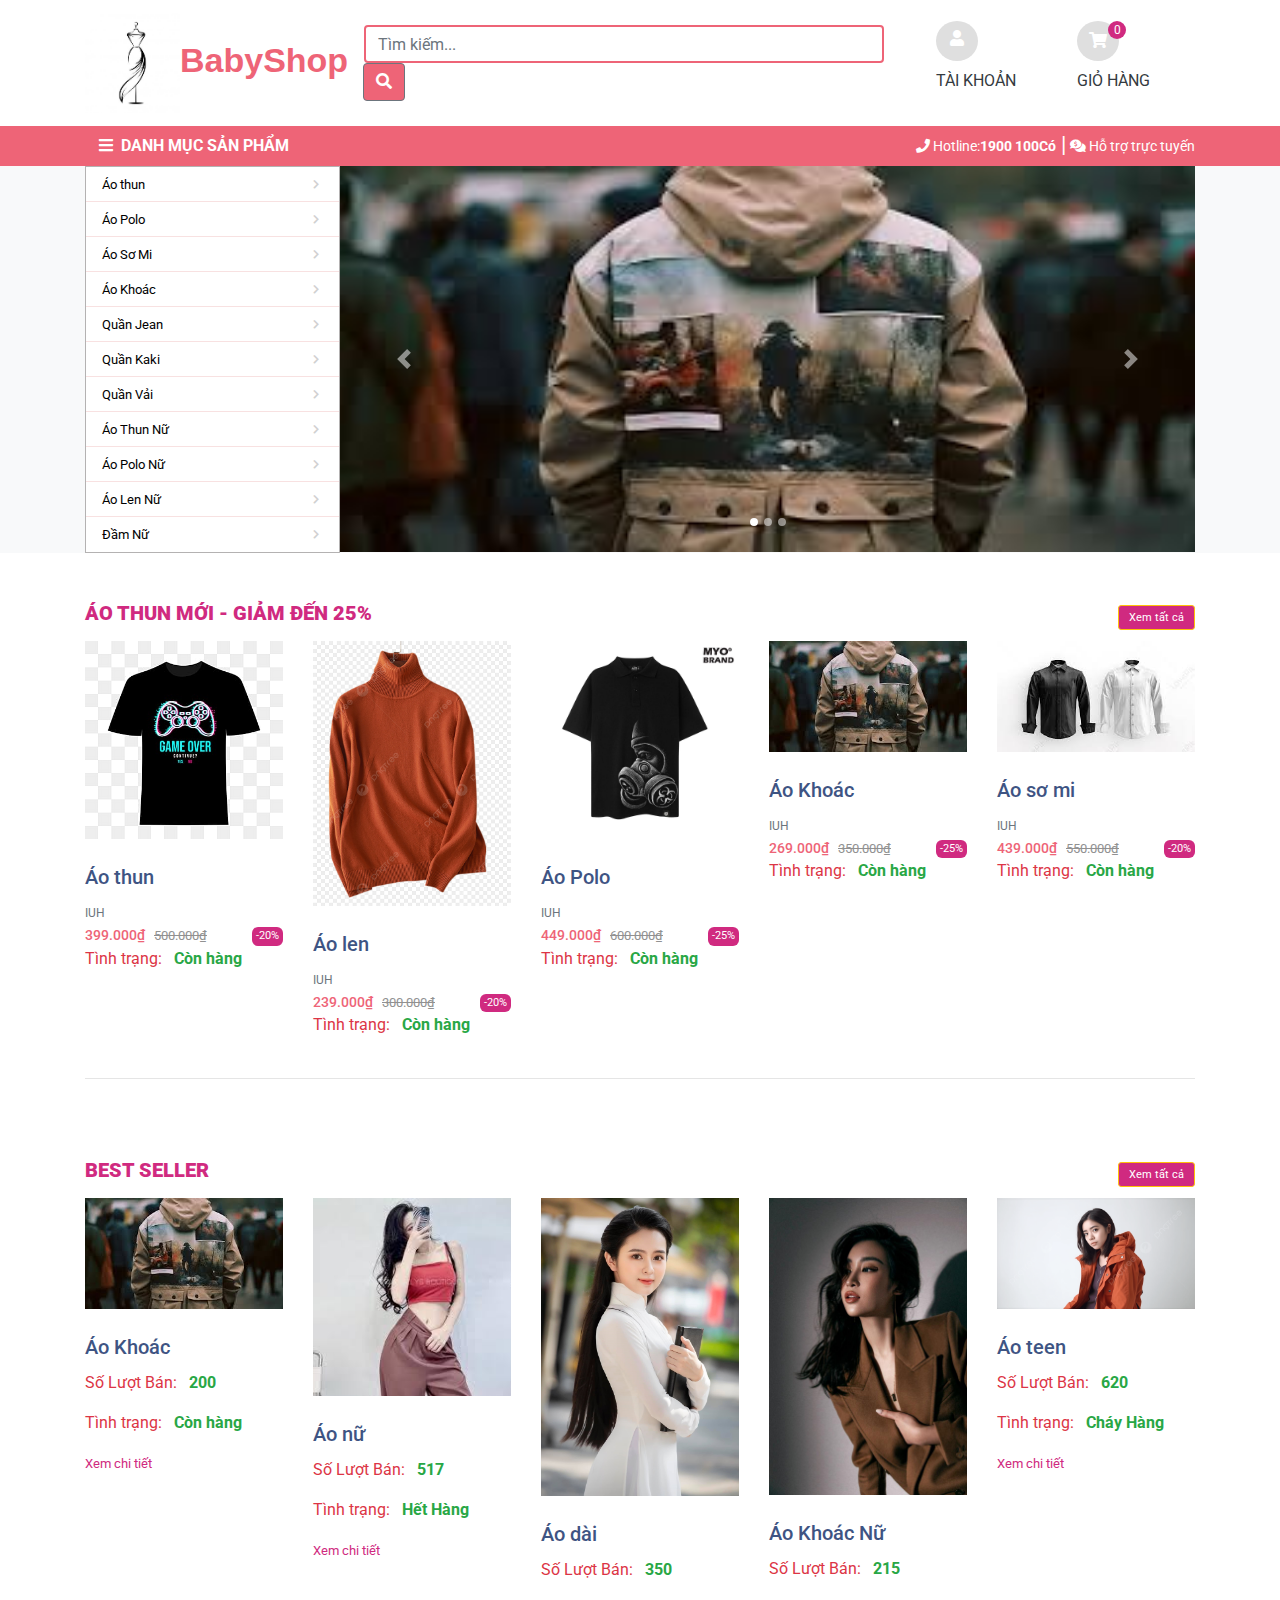
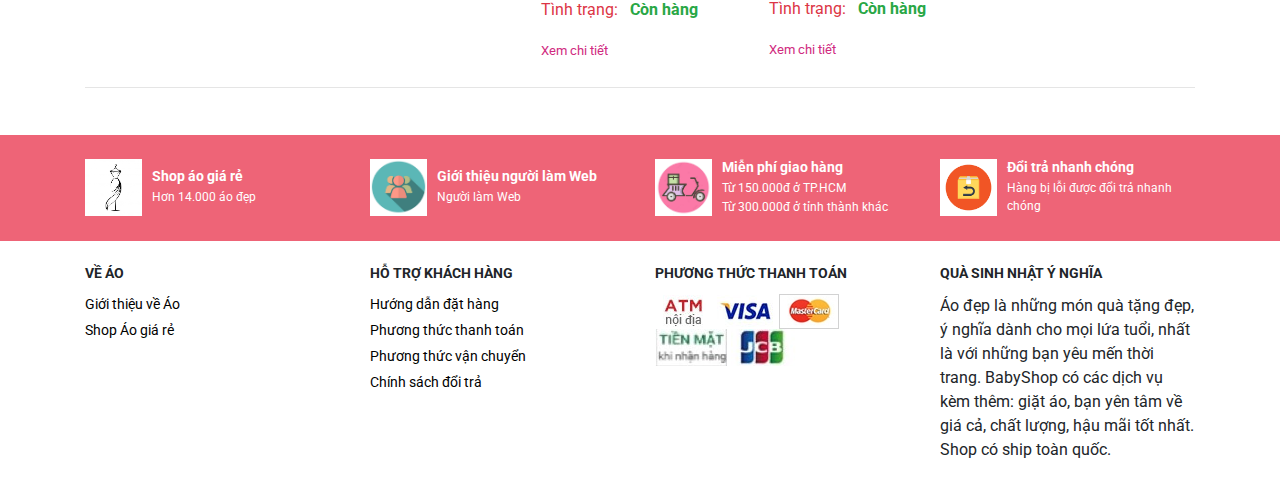
==== index.html @ f9450214 "second commit" ====
<!DOCTYPE html>
<html lang="en">
<head>
    <meta charset="UTF-8">
    <meta http-equiv="X-UA-Compatible" content="IE=edge">
    <meta name="viewport" content="width=device-width, initial-scale=1.0">
    <title>Mua bán quần áo trực tuyến</title>

    <link rel="stylesheet" href="https://cdnjs.cloudflare.com/ajax/libs/font-awesome/4.7.0/css/font-awesome.min.css">
    
    <link rel="stylesheet" href="../css/style.css">

    <!-- <link rel="stylesheet" href="../css/GioHang.css"> -->

    <script type="text/javascript" src="../js/demo.js"></script>

    <link rel="stylesheet" href="https://maxcdn.bootstrapcdn.com/bootstrap/4.4.1/css/bootstrap.min.css">
    <link rel="stylesheet" type="text/css" href="../slick/slick.css">
    <link rel="stylesheet" type="text/css" href="../slick/slick-theme.css">
    <link rel="stylesheet" href="../fontawesome_free_5.13.0/css/all.css">
    <link href="https://fonts.googleapis.com/css2?family=Roboto:wght@100;300;400;500;700;900&display=swap"
        rel="stylesheet">
    <meta name="google-site-verification" content="urDZLDaX8wQZ_-x8ztGIyHqwUQh2KRHvH9FhfoGtiEw">
    <script type="text/javascript"
        src="http://ajax.aspnetcdn.com/ajax/jquery.validate/1.13.1/jquery.validate.min.js"></script>
        <link rel="stylesheet" href="https://maxcdn.bootstrapcdn.com/bootstrap/4.4.1/css/bootstrap.min.css">

    <script src="https://ajax.googleapis.com/ajax/libs/jquery/3.4.1/jquery.min.js"></script>

    <script src="https://cdnjs.cloudflare.com/ajax/libs/popper.js/1.16.0/umd/popper.min.js"></script>

    <script src="https://maxcdn.bootstrapcdn.com/bootstrap/4.4.1/js/bootstrap.min.js"></script>

    

<!-- ===================================== -->

<!-- ===================================== -->
</head>
<body>
    <!--hearder-->
    <nav class="navbar navbar-expand-md bg-white navbar-light">
        <div class="container">

            <!-- logo  -->
            <a class="navbar-brand" href="../html/index.html" style="color: #EE6477;"><img src="../img/logo.jpg" 
                style="height: 100px;" width="95px"><b style="font-family: 'Trebuchet MS', 'Lucida Sans Unicode', 'Lucida Grande', 'Lucida Sans', Arial, sans-serif;">BabyShop</b></a>

            <!-- navbar-toggler  -->
            <button class="navbar-toggler d-lg-none" type="button" data-toggle="collapse"
                data-target="#collapsibleNavId" aria-controls="collapsibleNavId" aria-expanded="false"
                aria-label="Toggle navigation"><span class="navbar-toggler-icon"></span></button>

            <div class="collapse navbar-collapse" id="collapsibleNavId">

                <!-- form tìm kiếm  -->
                <form class="form-inline my-2 my-lg-0 mr-3">
                    <div class="input-group" style="width: 520px;">
                        <input type="text" class="form-control" aria-label="Search"
                            placeholder="Tìm kiếm...">
                    </div>
                    <div class="input-group-append">
                        <button class="btn btn-outline-secondary" type="button" style="background-color: #EE6477; color: white;">
                            <i class="fa fa-search" ></i>
                        </button>
                    </div>
                </form>
<!-- =================================================================================== -->
                <!-- Ô đăng nhập và đăng ký trên hearder  -->
                <ul class="navbar-nav mb-1 ml-auto">
                    <div class="dropdown">
                        <li class="nav-item account" type="button" class="btn dropdown" data-toggle="dropdown">
                            <a href="#" class="btn btn-secondary rounded-circle">
                                <i class="fa fa-user"></i>
                            </a>
                            <a class="nav-link text-dark text-uppercase" href="#" style="display:inline-block">Tài
                                khoản</a>
                        </li>
                        <div class="dropdown-menu" aria-labelledby="dropdownMenuButton">
                            <a class="dropdown-item nutdangky text-center mb-2" href="#" data-toggle="modal"
                                data-target="#formdangky">Đăng ký</a>
                            <a class="dropdown-item nutdangnhap text-center" href="#" data-toggle="modal"
                                data-target="#formdangnhap">Đăng nhập</a>
                        </div>
                    </div>
                    <li class="nav-item giohang">
                        <a href="../html/GioHangDM.html" class="btn btn-secondary rounded-circle">
                            <i class="fa fa-shopping-cart"></i>
                            <div class="cart-amount">0</div>
                        </a>
                        <a class="nav-link text-dark giohang text-uppercase" href="../html/GioHangDM.html"
                            style="display:inline-block">Giỏ
                            Hàng</a>
                    </li>
                </ul>
            </div>
        </div>
    </nav>
    
    <!-- form dang ky khi click vao button tren header-->
    <div class="modal fade mt-5" id="formdangky" data-backdrop="static" tabindex="-1" aria-labelledby="dangky_tieude"
        aria-hidden="true">
        <div class="modal-dialog ">
            <div class="modal-content">
                <div class="modal-header">
                    <ul class="tabs d-flex justify-content-around list-unstyled mb-0">
                        <li class="tab tab-dangnhap text-center">
                            <a class=" text-decoration-none">Đăng nhập</a>
                            <hr>
                        </li>
                        <li class="tab tab-dangky text-center">
                            <a class="text-decoration-none">Đăng ký</a>
                            <hr>
                        </li>
                    </ul>
                    <button type="button" class="close" data-dismiss="modal" aria-label="Close">
                        <span aria-hidden="true">&times;</span>
                    </button>
                </div>
                <div class="modal-body">
                    <form id="form-signup" class="form-signin mt-2">
                        <div class="form-label-group">
                            <input type="text" class="form-control" placeholder="Nhập họ và tên" name="name" required
                                autofocus>
                        </div>
                        <div class="form-label-group">
                            <input type="text" class="form-control" placeholder="Nhập số điện thoại" name="phone"
                                required>
                        </div>
                        <div class="form-label-group">
                            <input type="email" class="form-control" placeholder="Nhập địa chỉ email" name="email"
                                required>
                        </div>
                        <div class="form-label-group">
                            <input type="password" class="form-control" placeholder="Nhập mật khẩu" name="password"
                                required>
                        </div>
                        <div class="form-label-group mb-4">
                            <input type="password" class="form-control" name="confirm_password"
                                placeholder="Nhập lại mật khẩu" required>
                        </div>
                        <button class="btn btn-lg btn-block btn-signin text-uppercase text-white mt-3" type="submit"
                            style="background: #EE6477">Đăng ký</button>
                        <hr class="mt-3 mb-2">
                        <div class="custom-control custom-checkbox">
                            <p class="text-center">Bằng việc đăng ký, bạn đã đồng ý với BabyShop về</p>
                            <a href="#" class="text-decoration-none text-center" style="color: #EE6477">Điều khoản dịch
                                vụ & Chính sách bảo mật</a>
                        </div>
                    </form>
                </div>
            </div>
        </div>
    </div>

    <!-- form dang nhap khi click vao button tren header-->
    <div class="modal fade mt-5" id="formdangnhap" data-backdrop="static" tabindex="-1"
        aria-labelledby="dangnhap_tieude" aria-hidden="true">
        <div class="modal-dialog ">
            <div class="modal-content">
                <div class="modal-header">
                    <ul class="tabs d-flex justify-content-around list-unstyled mb-0">
                        <li class="tab tab-dangnhap text-center">
                            <a class=" text-decoration-none">Đăng nhập</a>
                            <hr>
                        </li>
                        <li class="tab tab-dangky text-center">
                            <a class="text-decoration-none">Đăng ký</a>
                            <hr>
                        </li>
                    </ul>
                    <button type="button" class="close" data-dismiss="modal" aria-label="Close">
                        <span aria-hidden="true">&times;</span>
                    </button>
                </div>
                <div class="modal-body">
                    <form id="form-signin" class="form-signin mt-2">
                        <div class="form-label-group">
                            <input type="email" class="form-control" placeholder="Nhập địa chỉ email" name="email"
                                required autofocus>
                        </div>

                        <div class="form-label-group">
                            <input type="password" class="form-control" placeholder="Mật khẩu" name="password" required>
                        </div>

                        <div class="custom-control custom-checkbox mb-3">
                            <input type="checkbox" class="custom-control-input" id="customCheck1">
                            <label class="custom-control-label" for="customCheck1">Nhớ mật khẩu</label>
                            <a href="#" class="float-right text-decoration-none" style="color: #F5A623">Quên mật
                                khẩu</a>
                        </div>

                        <button class="btn btn-lg btn-block btn-signin text-uppercase text-white" type="submit"
                            style="background: #EE6477">Đăng nhập</button>
                        <hr class="my-4">
                        <button onclick="location.href='https://accounts.google.com/';" class="btn btn-lg btn-google btn-block text-uppercase" type="submit" style="background-color: #ea4335;"><i
                                class="fab fa-google mr-2"></i> Đăng nhập bằng Google</button>
                        <button onclick="location.href='https://www.facebook.com/';" class="btn btn-lg btn-facebook btn-block text-uppercase" type="submit" style="background-color: #3b5998;"><i
                                class="fab fa-facebook-f mr-2"></i> Đăng nhập bằng Facebook</button>
                    </form>
                </div>
            </div>
        </div>
    </div>

    <!-- thanh tieu de "danh muc" + hotline + ho tro truc tuyen -->
    <section class="duoinavbar">
        <div class="container text-white">
            <div class="row justify">
                <div class="col-md-3">
                    <div class="categoryheader">
                        <div class="noidungheader text-white">
                            <i class="fa fa-bars"></i>
                            <span class="text-uppercase font-weight-bold ml-1">Danh mục sản phẩm</span>
                        </div>
                    </div>
                </div>
                <div class="col-md-9">
                    <div class="benphai float-right">
                        <div class="hotline">
                            <i class="fa fa-phone"></i>
                            <span>Hotline:<b>1900 100Có</b> </span>
                        </div>
                        <i class="fas fa-comments-dollar"></i>
                        <a href="#">Hỗ trợ trực tuyến</a>
                    </div>
                </div>
            </div>
        </div>
    </section>
<!-- ========================================================================= -->
    <!-- noi dung danh muc sach(categories) + banner slider -->
    <section class="header bg-light">
        <div class="container">
            <div class="row">
                <div class="col-md-3" style="margin-right: -15px;">

                    <!-- CATEGORIES -->
                    <div class="categorycontent">
                        <ul>
                            <li><a href="../html/AoThun.html"> Áo thun </a><i class="fa fa-chevron-right float-right"></i>
                                <ul>
                                    <li class="liheader"><a href="../html/AoThun.html" class="header text-uppercase">Áo Thun</a></li>
                                    <div class="content trai">
                                        <li><a href="#">Áo Thun Size S</a></li>
                                        <li><a href="#">Áo Thun Size M</a></li>
                                        <li><a href="#">Áo Thun Size L</a></li>
                                        <li><a href="#">Áo Thun Size XL</a></li>
                                        <li><a href="#">Áo Thun Size XXL</a></li>
                                    </div>
                                </ul>
                            </li>

                            <li><a href="#"> Áo Polo </a><i class="fa fa-chevron-right float-right"></i>
                                <ul>
                                    <li class="liheader"><a href="#" class="header text-uppercase">Áo Polo</a></li>
                                    <div class="content trai">
                                        <li><a href="#">Áo Polo Size S</a></li>
                                        <li><a href="#">Áo Polo Size M</a></li>
                                        <li><a href="#">Áo Polo Size L</a></li>
                                    </div>
                                    <div class="content phai">
                                        <li><a href="#">Áo Polo Size XL</a></li>
                                        <li><a href="#">Áo Polo Size XXL</a></li>
                                    </div>
                                </ul>
                            </li>

                            <li><a href="#">Áo Sơ Mi</a><i class="fa fa-chevron-right float-right"></i>
                                <ul>
                                    <li class="liheader"><a href="#" class="header text-uppercase">Áo Sơ Mi</a></li>
                                    <div class="content trai">
                                        <li><a href="#">Áo Sơ Mi Size S</a></li>
                                        <li><a href="#">Áo Sơ Mi Size M</a></li>
                                        <li><a href="#">Áo Sơ Mi Size L</a></li>
                                        <li><a href="#">Áo Sơ Mi Size XL</a></li>
                                    </div>
                                </ul>
                            </li>

                            <li><a href="#">Áo Khoác</a><i class="fa fa-chevron-right float-right"></i>
                                <ul>
                                    <li class="liheader"><a href="#" class="header text-uppercase">Áo Khoác</a></li>
                                    <div class="content trai">
                                        <li><a href="#">Áo Khoác Size S</a></li>
                                        <li><a href="#">Áo Khoác Size S</a></li>
                                        <li><a href="#">Áo Khoác Size S</a></li>
                                        <li><a href="#">Áo Khoác Size S</a></li>
                                    </div>
                                </ul>
                            </li>

                            <li><a href="#">Quần Jean</a><i class="fa fa-chevron-right float-right"></i>
                                <ul>
                                    <li class="liheader"><a href="#" class="header text-uppercase">Quần Jean</a>
                                    </li>
                                    <div class="content trai">
                                        <li><a href="#">Quần Jean Size S</a></li>
                                        <li><a href="#">Quần Jean Size M</a></li>
                                        <li><a href="#">Quần Jean Size L</a></li>
                                        <li><a href="#">Quần Jean Size XL</a></li>
                                    </div>
                                </ul>
                            </li>

                            <li><a href="#">Quần Kaki</a><i class="fa fa-chevron-right float-right"></i>
                                <ul>
                                    <li class="liheader"><a href="#" class="header text-uppercase">Quần Kaki</a>
                                    </li>
                                    <div class="content trai">
                                        <li><a href="#">Quần Kaki Size S</a></li>
                                        <li><a href="#">Quần Kaki Size M</a></li>
                                        <li><a href="#">Quần Kaki Size L</a></li>
                                        <li><a href="#">Quần Kaki Size XL</a></li>
                                    </div>
                                </ul>
                            </li>

                            <li><a href="#">Quần Vải</a><i class="fa fa-chevron-right float-right"></i>
                                <ul>
                                    <li class="liheader"><a href="#" class="header text-uppercase">Quần Vải</a>
                                    </li>
                                    <div class="content trai">
                                        <li><a href="#">Quần Vải Size S</a></li>
                                        <li><a href="#">Quần Vải Size M</a></li>
                                        <li><a href="#">Quần Vải Size L</a></li>
                                        <li><a href="#">Quần Vải Size XL</a></li>
                                    </div>
                                </ul>
                            </li>

                            <li><a href="#"> Áo Thun Nữ </a><i class="fa fa-chevron-right float-right"></i>
                                <ul>
                                    <li class="liheader"><a href="#" class="header text-uppercase">Áo Thun Nữ</a></li>
                                    <div class="content trai">
                                        <li><a href="#">Áo Thun Nữ Size S</a></li>
                                        <li><a href="#">Áo Thun Nữ Size M</a></li>
                                        <li><a href="#">Áo Thun Nữ Size L</a></li>
                                    </div>
                                    <div class="content phai">
                                        <li><a href="#">Áo Thun Nữ Size XL</a></li>
                                        <li><a href="#">Áo Thun Nữ Size XXL</a></li>
                                    </div>
                                </ul>
                            </li>


                            <li><a href="#"> Áo Polo Nữ </a><i class="fa fa-chevron-right float-right"></i>
                                <ul>
                                    <li class="liheader"><a href="#" class="header text-uppercase">Áo Polo Nữ</a></li>
                                    <div class="content trai">
                                        <li><a href="#">Áo Polo Nữ Size S</a></li>
                                        <li><a href="#">Áo Polo Nữ Size M</a></li>
                                        <li><a href="#">Áo Polo Nữ Size L</a></li>
                                    </div>
                                    <div class="content phai">
                                        <li><a href="#">Áo Polo Nữ Size XL</a></li>
                                        <li><a href="#">Áo Polo Nữ Size XXL</a></li>
                                    </div>
                                </ul>
                            </li>

                            <li><a href="#"> Áo Len Nữ </a><i class="fa fa-chevron-right float-right"></i>
                                <ul>
                                    <li class="liheader"><a href="#" class="header text-uppercase">Áo Len Nữ</a></li>
                                    <div class="content trai">
                                        <li><a href="#">Áo Len Nữ Size S</a></li>
                                        <li><a href="#">Áo Len Nữ Size M</a></li>
                                        <li><a href="#">Áo Len Nữ Size L</a></li>
                                    </div>
                                    <div class="content phai">
                                        <li><a href="#">Áo Len Nữ Size XL</a></li>
                                        <li><a href="#">Áo Len Nữ Size XXL</a></li>
                                    </div>
                                </ul>
                            </li>

                            <li><a href="#"> Đầm Nữ </a><i class="fa fa-chevron-right float-right"></i>
                                <ul>
                                    <li class="liheader"><a href="#" class="header text-uppercase">Đầm Nữ</a></li>
                                    <div class="content trai">
                                        <li><a href="#">Đầm Nữ Size S</a></li>
                                        <li><a href="#">Đầm Nữ Size M</a></li>
                                        <li><a href="#">Đầm Nữ Size L</a></li>
                                    </div>
                                    <div class="content phai">
                                        <li><a href="#">Đầm Nữ Size XL</a></li>
                                        <li><a href="#">Đầm Nữ Size XXL</a></li>
                                    </div>
                                </ul>
                            </li>
                        </ul>
                    </div>
                </div>
                    <!-- banner slider  -->
                    <div class="col-md-9 px-0">
                        <div id="carouselId" class="carousel slide" data-ride="carousel">
                            <ol class="nutcarousel carousel-indicators rounded-circle">
                                <li data-target="#carouselId" data-slide-to="0" class="active"></li>
                                <li data-target="#carouselId" data-slide-to="1"></li>
                                <li data-target="#carouselId" data-slide-to="2"></li>
                            </ol>

                            <div class="carousel-inner">
                                <div class="carousel-item active">
                                    <a href="#"><img src="../img/aokhoac.jfif" class="img-fluid"
                                            style="height: 386px;" width="900px" alt="First slide"></a>
                                </div>
                                <div class="carousel-item">
                                    <a href="#"><img src="../img/nu.jfif" class="img-fluid"
                                            style="height: 386px;" width="900px" alt="Second slide"></a>
                                </div>
                                <div class="carousel-item">
                                    <a href="#"><img src="../img/aoteen.jpg" class="img-fluid"
                                            style="height: 386px;" width="900px" alt="Third slide"></a>
                                </div>
                            </div>
                            <a class="carousel-control-prev" href="#carouselId" data-slide="prev">
                                <span class="carousel-control-prev-icon" aria-hidden="true"></span>
                                <span class="sr-only">Previous</span>
                            </a>
                            <a class="carousel-control-next" href="#carouselId" data-slide="next">
                                <span class="carousel-control-next-icon" aria-hidden="true"></span>
                                <span class="sr-only">Next</span>
                            </a>
                        </div>
                    </div>
                </div>
            </div>
        </div>
    </section>

    <!-- khối mới cua gau-->
    <section class="_1khoi bestseller bg-white mt-4">
        <div class="container">
            <div class="noidung" style=" width: 100%;">
                <div class="row">
                    <!--header-->
                    <div class="col-12 d-flex justify-content-between align-items-center pb-2 bg-transparent pt-4">
                        <h2 class="header text-uppercase" style="font-weight: 1000; color: #d02a80;">ÁO THUN MỚI - GIẢM ĐẾN 25%</h2>
                        <a href="../html/AoMoi.html" class="btn btn-warning btn-sm text-white">Xem tất cả</a>
                    </div>
                    <!-- 1 san pham -->
                    <div class="col-lg col-mt-4">
                        <div class="card">
                            <a href="../html/AoThun.html" class="motsanpham" style="text-decoration: none; color: rgb(62, 84, 131);"
                                data-toggle="tooltip" data-placement="bottom"
                                title="Áo thun">
                                <img class="card-img-top anh" src="../img/Aothun.jpg"
                                    alt="Áo thun">
                                <div class="card-body noidungsp mt-3">
                                    <h5 class="card-title ten">Áo thun</h5>
                                    <small class="tacgia text-muted">IUH</small>
                                    <div class="gia d-flex align-items-baseline" >
                                        <div class="giamoi">399.000₫</div>
                                        <div class="giacu text-muted">500.000₫</div>
                                        <div class="sale">-20%</div>
                                    </div>
                                    <p class="d-flex align-items-baseline">
                                        <span class="text-danger">Tình trạng: </span>
                                        <span class="text-success font-weight-bold">&ensp; Còn hàng</span>
                                    </p>
                                </div>
                            </a>
                        </div>
                    </div>
                    <div class="col-lg col-mt-4">
                        <div class="card">
                            <a href="../html/AoLen.html" class="motsanpham" style="text-decoration: none; color: rgb(62, 84, 131);"
                                data-toggle="tooltip" data-placement="bottom" title="Áo len">
                                <img class="card-img-top anh" src="../img/aolen.jpg"
                                    alt="">
                                <div class="card-body noidungsp mt-3">
                                    <h5 class="card-title ten">Áo len</h5>
                                    <small class="tacgia text-muted">IUH</small>
                                    <div class="gia d-flex align-items-baseline" >
                                        <div class="giamoi">239.000₫</div>
                                        <div class="giacu text-muted">300.000₫</div>
                                        <div class="sale">-20%</div>
                                    </div>
                                    <p class="d-flex align-items-baseline">
                                        <span class="text-danger">Tình trạng: </span>
                                        <span class="text-success font-weight-bold">&ensp; Còn hàng</span>
                                    </p>
                                </div>
                            </a>
                        </div>
                    </div>
                    <div class="col-lg col-sm-4">
                        <div class="card">
                            <a href="../html/Aopolo.html" class="motsanpham" style="text-decoration: none; color: rgb(62, 84, 131);"
                                data-toggle="tooltip" data-placement="bottom"
                                title="Áo Polo">
                                <img class="card-img-top anh" src="../img/aopolo.jpg" alt="vua-gia-long">
                                <div class="card-body noidungsp mt-3">
                                    <h5 class="card-title ten">Áo Polo</h5>
                                    <small class="tacgia text-muted">IUH</small>
                                    <div class="gia d-flex align-items-baseline" >
                                        <div class="giamoi">449.000₫</div>
                                        <div class="giacu text-muted">600.000₫</div>
                                        <div class="sale">-25%</div>
                                    </div>
                                    <p class="d-flex align-items-baseline">
                                        <span class="text-danger">Tình trạng: </span>
                                        <span class="text-success font-weight-bold">&ensp; Còn hàng</span>
                                    </p>
                                </div>
                            </a>
                        </div>
                    </div>
                    <div class="col-lg col-sm-4">
                        <div class="card">
                            <a href="../html/AoKhoac.html" class="motsanpham" style="text-decoration: none; color: rgb(62, 84, 131);"
                                data-toggle="tooltip" data-placement="bottom"
                                title="Suối nguồn” và cái tôi hiện sinh trong từng cá thể">
                                <img class="card-img-top anh" src="../img/aokhoac.jfif"
                                    alt="">
                                <div class="card-body noidungsp mt-3">
                                    <h5 class="card-title ten">Áo Khoác</h5>
                                    <small class="tacgia text-muted">IUH</small>
                                    <div class="gia d-flex align-items-baseline" >
                                        <div class="giamoi">269.000₫</div>
                                        <div class="giacu text-muted">350.000₫</div>
                                        <div class="sale">-25%</div>
                                    </div>
                                    <p class="d-flex align-items-baseline">
                                        <span class="text-danger">Tình trạng: </span>
                                        <span class="text-success font-weight-bold">&ensp; Còn hàng</span>
                                    </p>
                                </div>
                            </a>
                        </div>
                    </div>
                    <div class="col-lg col-sm-4">
                        <div class="card cuoicung">
                            <a href="../html/AoSoMi.html" class="motsanpham" style="text-decoration: none; color: rgb(62, 84, 131);"
                                data-toggle="tooltip" data-placement="bottom"
                                title="">
                                <img class="card-img-top anh" src="../img/somi.jfif"
                                    alt="">
                                <div class="card-body noidungsp mt-3">
                                    <h5 class="card-title ten">Áo sơ mi</h5>
                                    <small class="tacgia text-muted">IUH</small>
                                    <div class="gia d-flex align-items-baseline" >
                                        <div class="giamoi">439.000₫</div>
                                        <div class="giacu text-muted">550.000₫</div>
                                        <div class="sale">-20%</div>
                                    </div>
                                    <p class="d-flex align-items-baseline">
                                        <span class="text-danger">Tình trạng: </span>
                                        <span class="text-success font-weight-bold">&ensp; Còn hàng</span>
                                    </p>
                                </div>
                            </a>
                        </div>
                    </div>
                    
                </div>
            </div>
            <hr>
        </div>
    </section>

    <!--best seller-->
    <section class="_1khoi bestseller bg-white mt-4">
        <div class="container">
            <div class="noidung" style=" width: 100%;">
                <div class="row">
                    <!--header-->
                    <div class="col-12 d-flex justify-content-between align-items-center pb-2 bg-transparent pt-4">
                        <h2 class="header text-uppercase" style="font-weight: 1000; color: #d02a80;">Best Seller</h2>
                        <a href="#" class="btn btn-warning btn-sm text-white">Xem tất cả</a>
                    </div>
                    <!-- 1 san pham -->
                    <div class="col-lg col-sm-4">
                        <div class="card ">
                            <a href="#" class="motsanpham" style="text-decoration: none; color: rgb(62, 84, 131);"
                                data-toggle="tooltip" data-placement="bottom"
                                title="">
                                <img class="card-img-top anh" src="../img/aokhoac.jfif"
                                    alt="">
                                <div class="card-body noidungsp mt-3">
                                    <h5 class="card-title ten">Áo Khoác</h5>
                                    <p class="d-flex align-items-baseline">
                                        <span class="text-danger">Số Lượt Bán: </span>
                                        <span class="text-success font-weight-bold"> &ensp; 200</span>
                                    </p>
                                    <p class="d-flex align-items-baseline">
                                        <span class="text-danger">Tình trạng: </span>
                                        <span class="text-success font-weight-bold">&ensp; Còn hàng</span>
                                    </p>
                                    <div><a class="detail" href="#">Xem chi tiết</a></div>
                                </div>
                            </a>
                        </div>
                    </div>
                    <div class="col-lg col-sm-4">
                        <div class="card">
                            <a href="#" class="motsanpham" style="text-decoration: none; color: rgb(62, 84, 131);"
                                data-toggle="tooltip" data-placement="bottom"
                                title="">
                                <img class="card-img-top anh" src="../img/nu.jfif"
                                    alt="">
                                <div class="card-body noidungsp mt-3">
                                    <h5 class="card-title ten">Áo nữ</h5>
                                    <p class="d-flex align-items-baseline">
                                        <span class="text-danger">Số Lượt Bán: </span>
                                        <span class="text-success font-weight-bold"> &ensp; 517</span>
                                    </p>
                                    <p class="d-flex align-items-baseline">
                                        <span class="text-danger">Tình trạng: </span>
                                        <span class="text-success font-weight-bold">&ensp; Hết Hàng</span>
                                    </p>
                                    <div><a class="detail" href="#">Xem chi tiết</a></div>
                                </div>
                            </a>
                        </div>
                    </div>
                    <div class="col-lg col-sm-4">
                        <div class="card">
                            <a href="#" class="motsanpham" style="text-decoration: none; color: rgb(62, 84, 131);"
                                data-toggle="tooltip" data-placement="bottom"
                                title="">
                                <img class="card-img-top anh" src="../img/aodai.jpg"
                                    alt="">
                                <div class="card-body noidungsp mt-3">
                                    <h5 class="card-title ten">Áo dài</h5>
                                    <p class="d-flex align-items-baseline">
                                        <span class="text-danger">Số Lượt Bán: </span>
                                        <span class="text-success font-weight-bold">&ensp; 350</span>
                                    </p>
                                    <p class="d-flex align-items-baseline">
                                        <span class="text-danger">Tình trạng: </span>
                                        <span class="text-success font-weight-bold">&ensp; Còn hàng</span>
                                    </p>
                                    <div><a class="detail" href="#">Xem chi tiết</a></div>
                                </div>
                            </a>
                        </div>
                    </div>
                    <div class="col-lg col-sm-4">
                        <div class="card">
                            <a href="#" class="motsanpham" style="text-decoration: none; color: rgb(62, 84, 131);"
                                data-toggle="tooltip" data-placement="bottom"
                                title="">
                                <img class="card-img-top anh" src="../img/aokhoacnu.jpg"
                                    alt="">
                                <div class="card-body noidungsp mt-3">
                                    <h5 class="card-title ten">Áo Khoác Nữ</h5>
                                    <p class="d-flex align-items-baseline">
                                        <span class="text-danger">Số Lượt Bán: </span>
                                        <span class="text-success font-weight-bold">&ensp; 215</span>
                                    </p>
                                    <p class="d-flex align-items-baseline">
                                        <span class="text-danger">Tình trạng: </span>
                                        <span class="text-success font-weight-bold">&ensp; Còn hàng</span>
                                    </p>
                                    <div><a class="detail" href="#">Xem chi tiết</a></div>
                                </div>
                            </a>
                        </div>
                    </div>
                    <div class="col-lg col-sm-4">
                        <div class="card cuoicung">
                            <a href="#" class="motsanpham" style="text-decoration: none; color: rgb(62, 84, 131);"
                                data-toggle="tooltip" data-placement="bottom"
                                title="">
                                <img class="card-img-top anh" src="../img/aoteen.jpg"
                                    alt="">
                                <div class="card-body noidungsp mt-3">
                                    <h5 class="card-title ten">Áo teen</h5>
                                    <p class="d-flex align-items-baseline">
                                        <span class="text-danger">Số Lượt Bán: </span>
                                        <span class="text-success font-weight-bold">&ensp; 620</span>
                                    </p>
                                    <p class="d-flex align-items-baseline">
                                        <span class="text-danger">Tình trạng: </span>
                                        <span class="text-success font-weight-bold">&ensp; Cháy Hàng</span>
                                    </p>
                                    <div><a class="detail" href="#">Xem chi tiết</a></div>
                                </div>
                            </a>
                        </div>
                    </div>
                </div>
            </div>
            <hr>
        </div>
    </section>

    <!-- footer -->
    <section class="abovefooter text-white" style="background-color: #EE6477">
        <div class="container">
            <div class="row">
                <div class="col-lg-3 col-sm-1">
                    <div class="dichvu d-flex align-items-center">
                        <img src="../img/logo.jpg" alt="">
                        <div class="noidung">
                            <h3 class="tieude font-weight-bold">Shop áo giá rẻ</h3>
                            <p class="detail">Hơn 14.000 áo đẹp</p>
                        </div>
                    </div>
                </div>
                <!-- ============================ -->
                <div class="col-lg-3 col-sm-6">
                    <div class="dichvu d-flex align-items-center">
                        <a href="../html/ThanhVien.html"><img src="../img/team.jpg" alt=""></a>
                        <div class="noidung">
                            <a style="text-decoration: none" href="Introduce_web.html">
                                <h3 class="tieude font-weight-bold" style="color: white;">Giới thiệu người làm Web</h3></a>
                            <p class="detail">Người làm Web</p>
                        </div>
                    </div>
                </div>
                <!-- ============================ -->
                <div class="col-lg-3 col-sm-6">
                    <div class="dichvu d-flex align-items-center">
                        <img src="../img/xe.jpg" alt="">
                        <div class="noidung">
                            <h3 class="tieude font-weight-bold">Miễn phí giao hàng</h3>
                            <p class="detail">Từ 150.000đ ở TP.HCM</p>
                            <p class="detail">Từ 300.000đ ở tỉnh thành khác</p>
                        </div>
                    </div>
                </div>
                <!-- ============================ -->
                <!-- ============================ -->
                <div class="col-lg-3 col-sm-6">
                    <div class="dichvu d-flex align-items-center">
                        <img src="../img/doitra.jpg" alt="">
                        <div class="noidung">
                            <h3 class="tieude font-weight-bold">Đổi trả nhanh chóng</h3>
                            <p class="detail">Hàng bị lỗi được đổi trả nhanh chóng</p>
                        </div>
                    </div>
                </div>
            </div>
        </div>
    </section>
    <!-- ==================================================================================================================================== -->
    <!-- footer  -->
    <footer>
        <div class="container py-4";>
            <div class="row">
                <div class="col-md-3 col-xs-6">
                    <div class="gioithieu">
                        <h3 class="header text-uppercase font-weight-bold">Về Áo</h3>
                        <a href="#">Giới thiệu về Áo</a>
                        <a href="#">Shop Áo giá rẻ</a>
                    </div>
                </div>
                <!-- ============================ -->
                <div class="col-md-3 col-xs-6">
                    <div class="hotrokh">
                        <h3 class="header text-uppercase font-weight-bold">Hỗ trợ khách hàng</h3>
                        <a href="#">Hướng dẫn đặt hàng</a>
                        <a href="#">Phương thức thanh toán</a>
                        <a href="#">Phương thức vận chuyển</a>
                        <a href="#">Chính sách đổi trả</a>
                    </div>
                </div>
                <!-- ============================ -->
                <div class="col-md-3 col-xs-6">
                    <div class="ptthanhtoan">
                        <h3 class="header text-uppercase font-weight-bold">Phương thức thanh toán</h3>
                        <img src="../img/atm-payment.jpg" alt="">
                        <img src="../img/visa-payment.jpg" alt="">
                        <img src="../img/master-card-payment.jpg" alt="">
                        <img src="../img/tienmat.jpg" alt="">
                        <img src="../img/jcb..jpg" alt="">
                    </div>
                </div>
                <!-- ============================ -->
                <div class="col-md-3 col-xs-6">
                    <div class="sinhnhat">
                        <h3 class="header text-uppercase font-weight-bold">Quà Sinh nhật ý nghĩa</h3>
                    <p>Áo đẹp là những món quà tặng đẹp, ý nghĩa dành cho mọi lứa tuổi, nhất là với những bạn yêu mến thời trang. BabyShop  có các dịch vụ kèm thêm: giặt áo, bạn yên tâm về giá cả, chất lượng, hậu mãi tốt nhất. Shop có ship toàn quốc.</p>
                    </div>
                </div>
                <!-- ============================ -->
            </div>
        </div>
    </footer>

    <!-- nut cuon len dau trang -->
    <div class="fixed-bottom">
        <div class="btn btn-warning float-right rounded-circle nutcuonlen" id="backtotop" href="#"
            style="background:#EE6477;"><i class="fa fa-chevron-up text-white"></i></div>
    </div>

</body>
</html>
---- css/style.css ----
*{
    margin: 0;
    padding: 0;
    font-family: 'Roboto', sans-serif;
    
}
/*css cho navbar*/
body,html{
    background-color: #F8F9FA;
}

.navbar-nav li .navbar-link{
    font-size: 17px;
    padding-top: 13px;
    font-weight: 400;
}

.navbar input.form-control{
    border: 2px solid #EE6477!important;
}

li.nav-item a{
    transition: 0.2s;
}

li.nav-item:hover a {
    color: #d02a80!important;
}

a.nav-link {
    padding-top: 8px;
}

a.navbar-brand {
    font-size: 34px;
}

li.nav-item.account {margin-right: 0.5rem;}

a.nav-link {
    margin-left: -0.5rem;
}

.navbar-expand-md .navbar-nav .nav-link.giohang{
    padding-right: 0!important;
}

i.fa.fa-shopping-cart {
    margin-left: -1px;
    margin-top: 5px;
    display: inline-block;
}

a.btn.btn-secondary.rounded-circle {
    width: 42px;
    height: 40px;
    background-color: #dfdfdf;
    border: #cacaca;
}

.cart-amount{
    height: 18px;
    width: 18px;
    border-radius: 50%;
    background-color: #d02a80;
    font-size: 12px;
    position: relative;
    left: 19px;
    bottom: 32px;
    transition: 0.2s;
}

.nav-item.giohang:hover .cart-amount{
    background-color: #EE6477;
    color: white;
}

.dropdown-menu{
    padding: 11px;
    width: 236px;
}

a.dropdown-item{
    font-size: 14px;
    padding: 9px;
    background: #d02a80;
    border-radius: 4px;
    color: white;
}

a.dropdown-item:hover{
    background: #d02a80;
    color: white;
    box-shadow: 0px 2px 5px #d02a80;
}

.navbar-nav .nav-item.active a{
    color: #d02a80;
}

.nutcuonlen{
    visibility: hidden;
    opacity: 0;
    transition: 0.5s;
}

.nutcuonlen.hienthi{
    visibility: visible;
    opacity: 1;
}

.navbar.fixed-top{
    box-shadow: 0px 5px 20px grey;
}
/*end css cho navbar*/

/*css cho hearder cua form dangnhap dangky*/
.modal-header {
    padding-bottom: 0;
}

ul.tabs li.tab a {
    font-size: 18px;
    color: #646464;
    transition: 0.2s;
}

ul.tabs li:hover a {
    color: #D02A80;
}

ul.tabs li:hover{
    cursor: pointer;
}

ul.tabs li hr {position: relative;width: 50%;top: 0px;left: 25%;visibility: hidden;border-top: 2px solid #D02A80;transition: 0.2s;}

ul.tabs li:hover hr {
    visibility: visible;
    border-top: 2px solid #D02A80;
    width: 100%;
    left: 0;
}

ul.tabs {
    width: 100%;
    height: 100%;
}

ul.tabs li {
    width: 40%;
    height: 100%;
}

ul.tabs li.active a{
    color: #D02A80;
}
ul.tabs li.active hr {
    visibility: visible;
    border-top: 2px solid #D02A80;
    width: 100%;
    left: 0;
}
/* het css cho header form dangnhap dangky  */
/* =============================================================== */
/* css cho formdangnhap dangky*/
.form-signin {
    width: 100%;
  }
  
.form-signin .btn {
    font-size: 80%;
    letter-spacing: .1rem;
    font-weight: bold;
    padding: 1rem;
    transition: all 0.2s;
}
  
.form-label-group {
    position: relative;
    margin-bottom: 1rem;
}

.btn-google {
    color: white;
}
  
.btn-facebook {
    color: white;
}

.modal-body hr {
    position: relative;
    top: 1px;
}

.btn-signin:hover {
    color: black!important;
}


#formdangky .form-signin p {
    margin-bottom: 3px;
    font-size: 13px;
}

#formdangky .form-signin a {
    display: block;
    font-size: 13px;
}

label.error {
    display: inline-block;
    color:red;
    width: 300px;
    
    margin-top:5px;
    margin-bottom: 0;
    font-size: 13px;
}
/* =================================================== */
/*end css cho form dangnhap dang ky*/

/* .duoinavbar  */
.duoinavbar{
    background-color:#EE6477 ;
}

.benphai.float-right {
    line-height: 40px;
    font-size: 14px;
}

.noidungheader {
    padding-top: 8px;
    padding-left: 14px;
}

.categoryheader {
    height: 40px;
    background-color:#EE6477 ;
}

.duoinavbar .container .row {
    height: 40px;
}

.duoinavbar {
    height: 40px;
}

.hotline{
    display: inline-block;
    position: relative;
    margin-right: 11px;
}

.hotline:after{
    content:"|";
    position: absolute;
    color:white;
    top: -1px;
    right: -10px;
    font-size: 22px;
}

.benphai a{
    color: white;
}
/* het css .duoinavbar  */

/* css category  */
.categorycontent{
    border: 1px solid #b4b2b2;
    box-sizing: border-box;
    height: 387px;
    background: white;
}

.categorycontent ul{
    list-style: none;
    background: white;
}

.categorycontent > ul > li:hover{
    background-color: #EE6477;
    cursor: pointer;
}

.categorycontent > ul > li:hover > a{
    color:white;
}

.categorycontent ul li:hover i.fa.fa-chevron-right{
    color:white;
}

.categorycontent > ul > li{
    border-bottom: 1px solid #f8e1e1;
    height: 35px;
}

.categorycontent > ul > li:last-child{
    border-bottom: none
}

.categorycontent  ul  li  a{
    line-height: 35px;
    padding-left: 16px;
    font-weight: 400;
    font-size: 13px;
}

.categorycontent ul li ul{
    display: none;
    height: 386px;
    width: 750px;
    border: 1px solid #d1d1d1;
    position: absolute;
    z-index: 99;
    top: 0px;
    left: 0px;
    margin-left: 270px;
    box-shadow: 0px 1px 3px #e7dddd;
    background-color: white;
}

.categorycontent ul li ul:hover{
    cursor: auto;
}

.categorycontent ul li a{
    text-decoration: none;
    color: black;
}

.categorycontent ul li:hover ul{
    display:block;

}

ul i.fa.fa-chevron-right{
    font-size: 10px;
    color: #d1d1d1;
    line-height: 35px;
    padding-right: 20px;
}
/* het css category  */

/* danhmucan */

.categorycontent ul li ul li:first-child{
    margin-top: 3px;
}

.categorycontent ul li ul li.liheader{
    margin-top: 16px;
}

ul li a.header{
    font-size: 15px;
    padding-left: 33px;
    color: #EE6477;
}

.categorycontent ul li ul .content{
    float:left;
    margin-left: 19px;
    width: 300px;
    height: 265px;
}


.categorycontent ul li ul .content.phai{
    margin-left: 100px;
}


.categorycontent ul li ul .content li a:hover{
    color: #F5A623;
}
/* danhmucan */

/* css cho carousel */
.nutcarousel.carousel-indicators li{
        height: 8px;
        width: 8px;
        border-radius: 50%;
}

/* het css cho carousel */


/* css cho _1khoi */
._1khoi h1.header {
    font-size: 10px;
}

._1khoi h2.header {
    font-size: 20px;
}

/* css cho nut xem tat ca  */
a.btn.btn-warning.btn-sm.text-white {
    height: 25px;
    width: 77px;
    background: #d02a80;
    font-size: 11px;
} 
/* het css cho nut xem tat ca  */

.card:hover .anh {
    top: 5px;
}

img.card-img-top.anh {
    position: relative;
    top: 15px;
    transition: 0.3s;
}

ul span.text-muted {
    font-size: 11px;
    padding-top: 6px;
    padding-left: 12px;
    color: #919191!important;
}

i.fa.fa-star {
    font-size: 10px;
    color: #bebebe;
}

li.active .fa-star {
    color: #d02a80;
}

.sale {
    background: #d02a80;
    border-radius: 6px;
    font-size: 11px;color: white;
    padding: 1px 4px;
    position: absolute;
    right: 0
    ;
    top: 2px;
}

.giacu.text-muted {
    font-size: 13px;
    color: #919191!important;
    text-decoration:line-through;
    /* ============================ */
    top: 12%;padding: 1px 4px; right: 1;
    /* ============================ */
}

.giamoi {
    color: #EE6477;
    font-size: 14px;
    font-weight: 500;
    padding-right: 5px;
}

.gia.d-flex {
    position: relative;
}

small.tacgia.text-muted {
    font-size: 12px;
    overflow: hidden;
    text-overflow: ellipsis;
    display: -webkit-box;
    -webkit-line-clamp: 1;
    -webkit-box-orient: vertical;
    transition: 0.3s;
    padding: 3px 0px;
}

h3.card-title.ten {
    font-weight: 400;
    margin-bottom: 4px;
    font-size: 15px;
    height: 35px;
    overflow: hidden;
    text-overflow: ellipsis;
    display: -webkit-box;
    -webkit-line-clamp: 2;
    -webkit-box-orient: vertical;
    transition: 0.3s;
}

.card-body.noidungsp {
    padding: 10px 10px 0px 10px;
}

.card {
    border-radius: 0;
}

.card:hover .ten {
    color: #d02a80;
}
/* het css cho _1khoi */

/* css cho margin slick */
.card{
    margin: 0 10px;
}

.khoisanpham {
    margin: 0 -10px;
}


/* css cho 1 khoi san pham - slick */


/* css cho phan bestseller  */
.bestseller .card-body.noidungsp.mt-3 {
    padding: 10px 0 10px 0;
}

.bestseller a.detail {
    font-size: 13px;
    text-decoration: none;
    color: #d02a80;
}

.bestseller .thoigian {display: inline-block;padding-top: 7px;}

.bestseller h3.card-title.ten {
    margin-top: -12px;
}

.bestseller img.card-img-top.anh {
    position: static;
    border-radius: 0;
}

.bestseller .card {
    margin: 0;
    border: none;
}

hr {margin-bottom: 0;position: relative;top: -31px;}

.bestseller .col-lg {
    padding-bottom: 30px;
}
/* het css cho khoi sach nen doc  */

/* css cho dichvu  */
.dichvu p.detail {
    font-size: 12px;
    margin-bottom: 1px;
    width: 198px;
}

.dichvu {
    padding: 24px 0px 24px;
}

.dichvu h3.tieude {
    font-size: 14px;
    margin-bottom: 3px;
}

.dichvu .noidung {
    width: 180px;
}

.dichvu img {
    width: 57px;
    height: 57px;
    margin-right: 10px;
}
/* het css cho dichvu  */

/* css cho footer  */
.ptthanhtoan {
    width: 200px;
}

footer .row a {
    text-decoration: none;
    display: block;
    color: black;
    transition: 0.3s;
    padding-bottom: 5px;
    font-size: 14px;
}

footer .row a:hover {
    color:  #F5A623;
}

footer .header {
    font-size: 14px;
    margin-bottom: 13px;
}
/* het css cho footer  */


@media (max-width:767px){
    .navbar form .input-group{
        width: 100%!important;

    }

    .navbar ul li a.nav-link{
        margin-left:0.25rem!important;
    }

    .navbar ul li.account{
        border-top: 1px dashed #EE6477;
        border-bottom: 1px dashed #EE6477;
        padding-bottom: 0.5rem;
        margin-bottom: 0.25rem;
    }
    .navbar ul li.giohang{
        border-bottom: 1px dashed #EE6477;
        padding-bottom: 0.5rem;
        margin-right:8px;
    }
    .categorycontent{
        display: none;
    }
}
---- css/GioHang.css ----
*{
    margin: 0;
    padding: 0;
    font-family: 'Roboto', sans-serif;
}



/* css cho navbar  */
body,html{
    background-color: #F8F9FA;

}

.navbar-nav li .nav-link{
   font-size: 13px;
   padding-top: 17px;
   font-weight: 400;
}

.navbar input.form-control {
    border: 2px solid #EE6477!important;

}

li.nav-item a{
    transition: 0.2s;
}

li.nav-item:hover a {
    color: #d02a80!important;
}

a.nav-link {
    padding-top: 8px;
}

a.navbar-brand {
    font-size: 34px;
}

li.nav-item.account {margin-right: 0.5rem;}

a.nav-link {
    margin-left: -0.5rem;
}

.navbar-expand-md .navbar-nav .nav-link.giohang{
    padding-right: 0!important;
}

i.fa.fa-shopping-cart {
    margin-left: -1px;
    margin-top: 5px;
    display: inline-block;
}

a.btn.btn-secondary.rounded-circle {
    width: 42px;
    height: 40px;
    background-color: #dfdfdf;
    border: #cacaca;
}

.cart-amount{
    height: 18px;
    width: 18px;
    border-radius: 50%;
    background: #d02a80;
    font-size: 12px;
    position: relative;
    left: 19px;
    bottom: 32px;
    transition: 0.2s;
}

.nav-item.giohang:hover .cart-amount{
    background: #EE6477;
    color: white;
}

.dropdown-menu {
    padding: 11px;
    width: 236px;
}

a.dropdown-item {
    background: #d02a80;
    border-radius: 4px;
    font-size: 14px;
    color: white;
    padding: 9px;
}

a.dropdown-item:hover {
    background: #d02a80;
    color: white;
    box-shadow: 0px 2px 5px #d02a80;
}

.navbar-nav .nav-item.active a{
    color: #d02a80;
}

.nutcuonlen{
    visibility: hidden;
    opacity: 0;
    transition: 0.5s;
}

.nutcuonlen.hienthi{
    visibility: visible;
    opacity: 1;
}

.navbar.fixed-top{
    box-shadow: 0px 5px 20px grey;
}
/* het css cho navbar  */

/* css cho header formdangnhap dangky  */
.modal-header {
    padding-bottom: 0;
}

ul.tabs li.tab a {
    font-size: 18px;
    color: #646464;
    transition: 0.2s;
}

ul.tabs li:hover a {
    color: #d02a80;
}

ul.tabs li:hover{
    cursor: pointer;
}

ul.tabs li hr {position: relative;width: 50%;top: 0px;left: 25%;visibility: hidden;border-top: 2px solid #EE6477;transition: 0.2s;}

ul.tabs li:hover hr {
    visibility: visible;
    border-top: 2px solid #d02a80;
    width: 100%;
    left: 0;
}

ul.tabs {
    width: 100%;
    height: 100%;
}

ul.tabs li {
    width: 40%;
    height: 100%;
}

ul.tabs li.active a{
    color: #EE6477;
}
ul.tabs li.active hr {
    visibility: visible;
    border-top: 2px solid #d02a80;
    width: 100%;
    left: 0;
}
/* het css cho header form dangnhap dangky  */

/* css cho formdangnhap dangky*/
.form-signin {
    width: 100%;
  }

.form-signin .btn {
    font-size: 80%;
    letter-spacing: .1rem;
    font-weight: bold;
    padding: 1rem;
    transition: all 0.2s;
}

.form-label-group {
    position: relative;
    margin-bottom: 1rem;
}

.btn-google {
    color: white;
    background-color: #ea4335;
}

.btn-facebook {
    color: white;
    background-color: #3b5998;
}

.modal-body hr {
    position: relative;
    top: 1px;
}

.btn-signin:hover {
    color: black!important;
}



#formdangky .form-signin p {
    margin-bottom: 3px;
    font-size: 13px;
}

#formdangky .form-signin a {
    display: block;
    font-size: 13px;
}

label.error {
    display: inline-block;
    color:red;
    width: 300px;
    
    margin-top:5px;
    margin-bottom: 0;
    font-size: 13px;
}
/* het css cho form dang nhap dangky */



/* .duoinavbar  */
.duoinavbar{
    background-color:#EE6477 ;
}

.benphai.float-right {
    line-height: 40px;
    font-size: 14px;
}

.noidungheader {
    padding-top: 8px;
    padding-left: 14px;
}

.categoryheader {
    height: 40px;
    background-color: #EE6477;
}

.duoinavbar .container .row {
    height: 40px;
}

.duoinavbar {
    height: 40px;
}

.hotline{
    display: inline-block;
    position: relative;
    margin-right: 11px;
}

.hotline:after{
    content:"|";
    position: absolute;
    color:white;
    top: -1px;
    right: -10px;
    font-size: 22px;
}

.benphai a{
    color: white;
}
/* het css .duoinavbar  */

/* css category  */
.categorycontent{
    border: 1px solid #b4b2b2;
    box-sizing: border-box;
    height: 387px;
    margin-top: 8px;
    position: relative;
    z-index: 10;
    background: white;
}

.categorycontent ul{
    list-style: none;
    background: white;
}

.categorycontent > ul > li:hover{
    background-color: #EE6477;
    cursor: pointer;
}

.categorycontent > ul > li:hover > a{
    color:white;
}

.categorycontent ul li:hover i.fa.fa-chevron-right{
    color:white;
}

.categorycontent > ul > li{
    border-bottom: 1px solid #f8e1e1;
    height: 35px;
}

.categorycontent > ul > li:last-child{
    border-bottom: none
}

.categorycontent  ul  li  a{
    line-height: 35px;
    padding-left: 16px;
    font-weight: 400;
    font-size: 13px;
}

.categorycontent ul li ul{
    display: none;
    height: 387px;
    width: 750px;
    border: 1px solid #d1d1d1;
    position: absolute;
    z-index: 99;
    top: -1px;
    left: -16px;
    margin-left: 270px;
    box-shadow: 0px 1px 3px #e7dddd;
    background-color: white;
}

.categorycontent ul li ul:hover{
    cursor: auto;
}

.categorycontent ul li a{
    text-decoration: none;
    color: black;
}

.categorycontent ul li:hover ul{
    display:block;

}

ul i.fa.fa-chevron-right{
    font-size: 10px;
    color: #d1d1d1;
    line-height: 35px;
    padding-right: 20px;
}
/* het css category  */

/* danhmucan */

.categorycontent ul li ul li:first-child{
    margin-top: 3px;
}

.categorycontent ul li ul li.liheader{
    margin-top: 16px;
}

ul li a.header{
    font-size: 15px;
    padding-left: 33px;
    color: #EE6477;
}

.categorycontent ul li ul .content{
    float:left;
    margin-left: 19px;
    width: 300px;
    height: 265px;
}


.categorycontent ul li ul .content.phai{
    margin-left: 100px;
}


.categorycontent ul li ul .content li a:hover{
    color: #d02a80;
}

.categorycontent{
    display: none;
}

.categoryheader:hover .categorycontent{
    display: block;
}
/*het danhmucan */




/* css cho dichvu  */
.dichvu p.detail {
    font-size: 12px;
    margin-bottom: 1px;
    width: 198px;
}

.dichvu {
    padding: 24px 0px 24px;
}

.dichvu h3.tieude {
    font-size: 14px;
    margin-bottom: 3px;
}

.dichvu .noidung {
    width: 180px;
}

.dichvu img {
    width: 57px;
    height: 57px;
    margin-right: 10px;
}
/* het css cho dichvu  */

/* css cho footer  */
.ptthanhtoan {
    width: 200px;
}

footer .row a {
    text-decoration: none;
    display: block;
    color: black;
    transition: 0.3s;
    padding-bottom: 5px;
    font-size: 14px;
}

footer .row a:hover {
    color:  #F5A623;
}

footer .header {
    font-size: 14px;
    margin-bottom: 13px;
}
/* het css cho footer  */


@media (max-width:767px){
    .navbar form .input-group{
        width: 100%!important;

    }

    .navbar ul li a.nav-link{
        margin-left:0.25rem!important;
    }

    .navbar ul li.account{
        border-top: 1px dashed #EE6477;
        border-bottom: 1px dashed #EE6477;
        padding-bottom: 0.5rem;
        margin-bottom: 0.25rem;
    }
    .navbar ul li.giohang{
        border-bottom: 1px dashed #EE6477;
        padding-bottom: 0.5rem;
        margin-right:8px;
    }
    .categorycontent{
        display: none;
    }
}
/* het css cho footer  */


/* css cho breadcrumb  */
.breadcrumbbar{
    height: 40px;
}

.breadcrumb{
    height: 40px;
}

.breadcrumb-item + .breadcrumb-item::before {
    content: ">";
}

.breadcrumb-item a{
    font-size: 12px;
    color: #666666;
    text-decoration: none;
    transition: 0.2s;
    line-height: 40px;
}

.breadcrumb-item a:hover{
    color:#d02a80;
}

.breadcrumb-item.active a{
    color:#d02a80;
}
/* het css cho breadcrumb  */


/* <---css cho gio-hang -->  */

/* css cho cart-content  */
.item-info .ten {
    text-decoration: none;
    color: #282828;
    display: block;
}

.item-price .remove {
    cursor: pointer;
    font-size: 18px;
    color: #bebebe;
}

.item-price .giacu {
    text-decoration: line-through;
    color: #b6b6b6;
}

.item-price {
    font-size: 14px;
}

.btn-spin {
    padding: 0 4px;
    height: 20px;
    width: 17px;
    background: #fefefe;
    color: black;
}

.btn-spin:hover {
    cursor: pointer;
}

.soluong .soluongsp {
    width: 32px;
    height: 20px;
    border: 1px solid #d1d1d1;
}

.soluong .input-number {
    width: 73px;
    height: 20px;
}

.item-caption .item-info .ten {
    font-size: 15px;
    margin-bottom: 5px;
}
/* ====================================== */

.header-gio-hang span {
    color: #979797;
}

.header-gio-hang {
    font-size: 14px;
    font-weight: 400;
}
/* ====================================== */
.datarow img{
    width: 110px;
    height: 150px;
    border: 1px solid  #c8c8c8;
    vertical-align: middle;
}
.cart-item a.img {
    width: 90px;
    height: auto;
    border: 1px solid  #c8c8c8;
}

.cart {
    border-right: 1px solid #ebebeb;
}

.group strong {
    font-size: 14px;
}

.tonggiatien .group .tongcong {
    font-size: 19px;
    color: red;
    font-weight: 600;
}

.tonggiatien .group p {margin: 0;font-size: 13px;}

.nutmuathem:hover {background: #d02a80;color: white;}

.nutmuathem {
    border: 1px solid #ddd;
    color: #d02a80;
}
/* het css cho cart-content  */

/* css cho cart-steps  */
.card-header{
    transition: 0.3s;
}

.card-header.active i.fa.fa-chevron-right {
    color: white;
}

.card-header.active span.steps {
    background: #EE6477;
}

.card-header.active a.header {
    color: white;
}

.card-header.active {
    background: #EE6477;
}

.card-header.active .header i.fa-chevron-right{
    transform: rotate(90deg);
}

.header i.fa-chevron-right {
    margin: 13px 13px 0 0;
    color: #b0b0b0;
    transition: 0.3s;
}

.header span.label {
    margin-left: 14px;
}

a.header {display: block;height: 100%;line-height: 42px;font-size: 15px;font-weight: 400;color: black;text-decoration: none;}

.header .steps {
    display: inline-block;
    height: 100%;
    padding: 0px 16px;
    background: #E7E7E7;
}

.card {
    border-radius: 0;
}

.card-header {
    padding: 0;
    height: 42px;
}

.btn-shopping-without-signup:hover {
    color: black!important;
}

.tab-pane .custom-control p {
    margin-right: 22px;
    margin-bottom: 5px;
}

.tab-pane .custom-control {
    font-size: 13px;
}

.tab-pane .custom-control a {
    margin-left: 26px;
}

.tab-pane .form-signin .btn {
    padding: 12px;
    letter-spacing: 0.08rem;
}

#nav-dangnhap .form-signin, #nav-dangky .form-signin  {
    padding: 15px 15px 8px 15px;
}

.nav .nav-item {
    color: #a9a9a9;
    background: #EEEEEE;
}

a#nav-dangky-tab {
    border-right: none;
}


a#nav-dangnhap-tab {
    margin-left: 0px;
    border-left: none;
}

#nav-dangky-tab {
    margin-left: 0px;
}

.nav-tabs .nav-item {
    width: 50%;
    border-radius: 0;
    font-size: 14px;
}

.dangnhap-dangky {
    width: 100%;
}

#step2contentid .card-body {
    padding: 15px;
}

.note-before-checkout {
    font-size: 14px;
    margin: 10px 0 0 0;
}

.btn-checkout, .btn-shopping-without-signup {
    padding: 12px;
    letter-spacing: 0.08rem;
    font-size: 80%;
    font-weight: bold;
    transition: all 0.2s;
}

.btn-checkout:hover {
    color: black!important;
}

.option a {
    color: #d02a80;
    text-decoration: none;
}

.option2 p {
    margin-bottom: 2px!important;
}

.option label {
    font-size: 14px;
    margin: 0;
}

label.chuyenkhoan {
    width: 315px;
    position: absolute;
    left: 32px;
}

.option p {
    font-size: 14px;
    padding-left: 17px;
    margin-bottom: 10px;
}

#step3contentid .header {
    font-size: 15px;
    font-weight: 600;
}

/* het css cho cart-steps  */

@media (max-width:767px){
    .navbar form .input-group{
        width: 100%!important;

    }

    .navbar ul li a.nav-link{
        margin-left:0.25rem!important;
    }

    .navbar ul li.account{
        border-top: 1px dashed #EE6477;
        border-bottom: 1px dashed #EE6477;
        padding-bottom: 0.5rem;
        margin-bottom: 0.25rem;
    }
    .navbar ul li.giohang{
        border-bottom: 1px dashed #EE6477;
        padding-bottom: 0.5rem;
        margin-right:8px;
    }
    .categorycontent{
        display: none;
    }

    .categoryheader:hover .categorycontent{
        display: none;
    }

    /* giohang  */
    .cart-content{
        padding-right: 16px;
    }

    .cart-steps{
        margin-left: 15px;
    }
}
section{
   box-sizing: border-box;
}
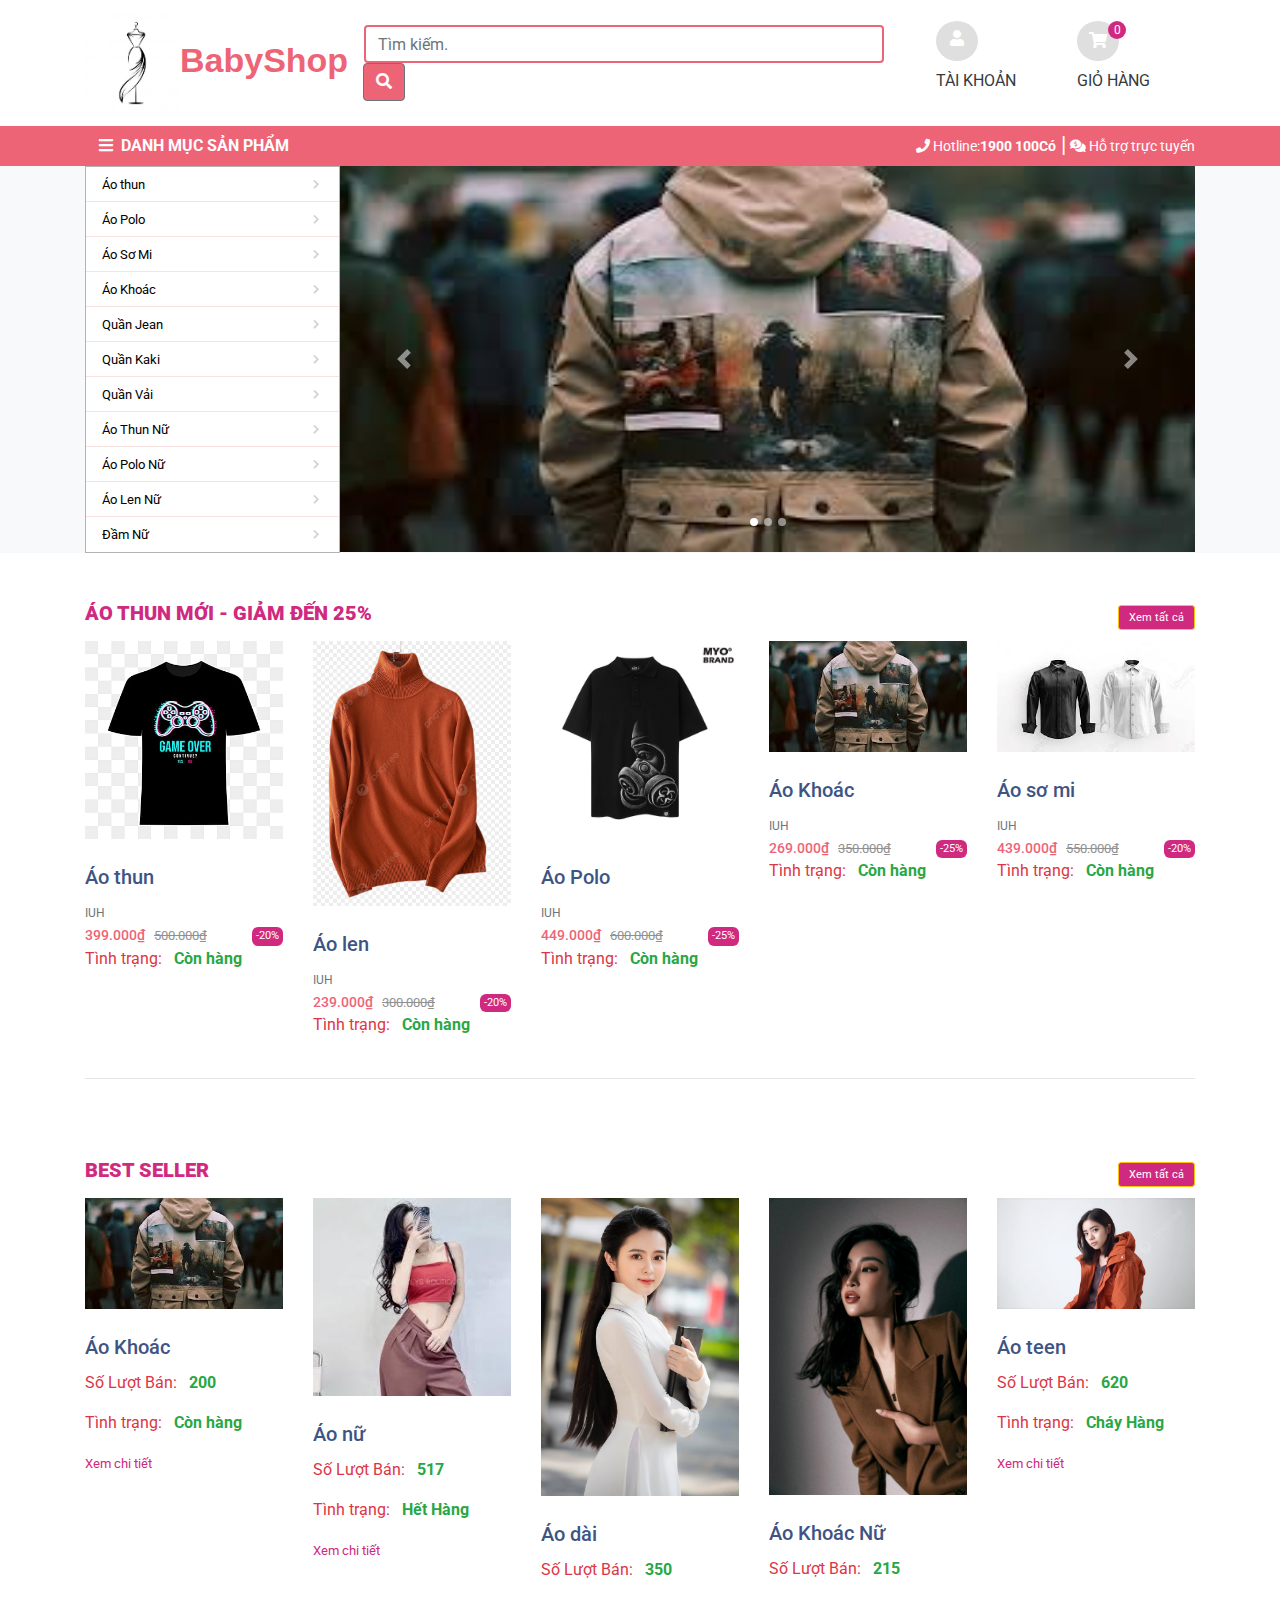
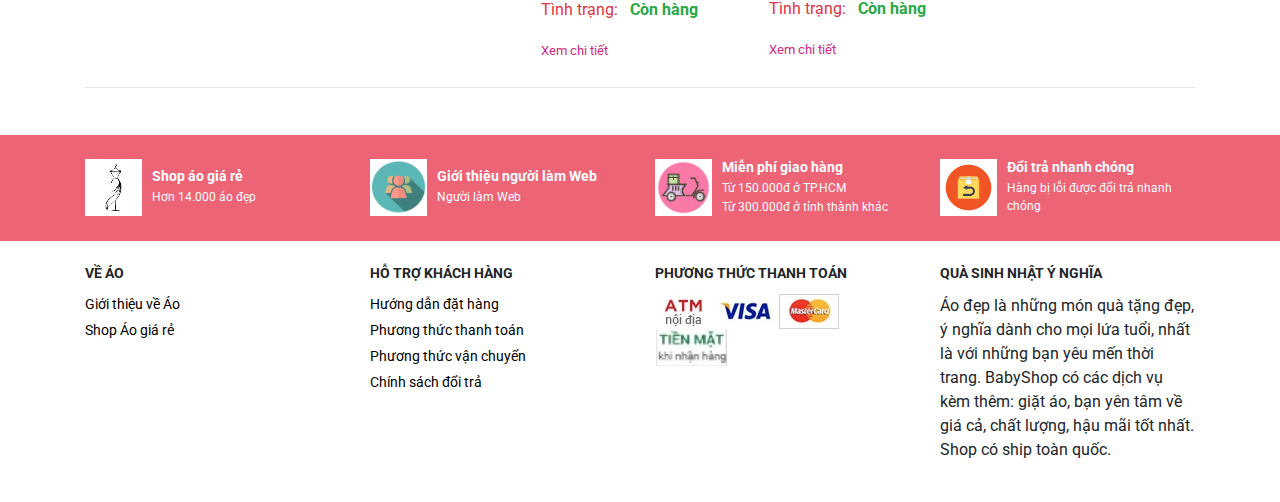
==== commit 68d98fab: "8" ====
--- a/index.html
+++ b/index.html
@@ -8,16 +8,16 @@
 
     <link rel="stylesheet" href="https://cdnjs.cloudflare.com/ajax/libs/font-awesome/4.7.0/css/font-awesome.min.css">
     
-    <link rel="stylesheet" href="../css/style.css">
-
-    <!-- <link rel="stylesheet" href="../css/GioHang.css"> -->
-
-    <script type="text/javascript" src="../js/demo.js"></script>
+    <link rel="stylesheet" type="text/css" href="./css/style.css">
+
+    <!-- <link rel="stylesheet" href="./css/GioHang.css"> -->
+
+    <script type="text/javascript" src="./js/demo.js"></script>
 
     <link rel="stylesheet" href="https://maxcdn.bootstrapcdn.com/bootstrap/4.4.1/css/bootstrap.min.css">
-    <link rel="stylesheet" type="text/css" href="../slick/slick.css">
-    <link rel="stylesheet" type="text/css" href="../slick/slick-theme.css">
-    <link rel="stylesheet" href="../fontawesome_free_5.13.0/css/all.css">
+    <link rel="stylesheet" type="text/css" href="./slick/slick.css">
+    <link rel="stylesheet" type="text/css" href="./slick/slick-theme.css">
+    <link rel="stylesheet" href="./fontawesome_free_5.13.0/css/all.css">
     <link href="https://fonts.googleapis.com/css2?family=Roboto:wght@100;300;400;500;700;900&display=swap"
         rel="stylesheet">
     <meta name="google-site-verification" content="urDZLDaX8wQZ_-x8ztGIyHqwUQh2KRHvH9FhfoGtiEw">
@@ -43,7 +43,7 @@
         <div class="container">
 
             <!-- logo  -->
-            <a class="navbar-brand" href="../html/index.html" style="color: #EE6477;"><img src="../img/logo.jpg" 
+            <a class="navbar-brand" href="./index.html" style="color: #EE6477;"><img src="./img/logo.jpg" 
                 style="height: 100px;" width="95px"><b style="font-family: 'Trebuchet MS', 'Lucida Sans Unicode', 'Lucida Grande', 'Lucida Sans', Arial, sans-serif;">BabyShop</b></a>
 
             <!-- navbar-toggler  -->
@@ -57,7 +57,7 @@
                 <form class="form-inline my-2 my-lg-0 mr-3">
                     <div class="input-group" style="width: 520px;">
                         <input type="text" class="form-control" aria-label="Search"
-                            placeholder="Tìm kiếm...">
+                            placeholder="Tìm kiếm.">
                     </div>
                     <div class="input-group-append">
                         <button class="btn btn-outline-secondary" type="button" style="background-color: #EE6477; color: white;">
@@ -84,11 +84,11 @@
                         </div>
                     </div>
                     <li class="nav-item giohang">
-                        <a href="../html/GioHangDM.html" class="btn btn-secondary rounded-circle">
+                        <a href="./html/GioHangDM.html" class="btn btn-secondary rounded-circle">
                             <i class="fa fa-shopping-cart"></i>
                             <div class="cart-amount">0</div>
                         </a>
-                        <a class="nav-link text-dark giohang text-uppercase" href="../html/GioHangDM.html"
+                        <a class="nav-link text-dark giohang text-uppercase" href="./html/GioHangDM.html"
                             style="display:inline-block">Giỏ
                             Hàng</a>
                     </li>
@@ -239,9 +239,9 @@
                     <!-- CATEGORIES -->
                     <div class="categorycontent">
                         <ul>
-                            <li><a href="../html/AoThun.html"> Áo thun </a><i class="fa fa-chevron-right float-right"></i>
-                                <ul>
-                                    <li class="liheader"><a href="../html/AoThun.html" class="header text-uppercase">Áo Thun</a></li>
+                            <li><a href="./html/AoThun.html"> Áo thun </a><i class="fa fa-chevron-right float-right"></i>
+                                <ul>
+                                    <li class="liheader"><a href="./html/AoThun.html" class="header text-uppercase">Áo Thun</a></li>
                                     <div class="content trai">
                                         <li><a href="#">Áo Thun Size S</a></li>
                                         <li><a href="#">Áo Thun Size M</a></li>
@@ -404,15 +404,15 @@
 
                             <div class="carousel-inner">
                                 <div class="carousel-item active">
-                                    <a href="#"><img src="../img/aokhoac.jfif" class="img-fluid"
+                                    <a href="#"><img src="./img/aokhoac.jfif" class="img-fluid"
                                             style="height: 386px;" width="900px" alt="First slide"></a>
                                 </div>
                                 <div class="carousel-item">
-                                    <a href="#"><img src="../img/nu.jfif" class="img-fluid"
+                                    <a href="#"><img src="./img/nu.jfif" class="img-fluid"
                                             style="height: 386px;" width="900px" alt="Second slide"></a>
                                 </div>
                                 <div class="carousel-item">
-                                    <a href="#"><img src="../img/aoteen.jpg" class="img-fluid"
+                                    <a href="#"><img src="./img/aoteen.jpg" class="img-fluid"
                                             style="height: 386px;" width="900px" alt="Third slide"></a>
                                 </div>
                             </div>
@@ -439,15 +439,15 @@
                     <!--header-->
                     <div class="col-12 d-flex justify-content-between align-items-center pb-2 bg-transparent pt-4">
                         <h2 class="header text-uppercase" style="font-weight: 1000; color: #d02a80;">ÁO THUN MỚI - GIẢM ĐẾN 25%</h2>
-                        <a href="../html/AoMoi.html" class="btn btn-warning btn-sm text-white">Xem tất cả</a>
+                        <a href="./html/AoMoi.html" class="btn btn-warning btn-sm text-white">Xem tất cả</a>
                     </div>
                     <!-- 1 san pham -->
                     <div class="col-lg col-mt-4">
                         <div class="card">
-                            <a href="../html/AoThun.html" class="motsanpham" style="text-decoration: none; color: rgb(62, 84, 131);"
+                            <a href="./html/AoThun.html" class="motsanpham" style="text-decoration: none; color: rgb(62, 84, 131);"
                                 data-toggle="tooltip" data-placement="bottom"
                                 title="Áo thun">
-                                <img class="card-img-top anh" src="../img/Aothun.jpg"
+                                <img class="card-img-top anh" src="./img/Aothun.jpg"
                                     alt="Áo thun">
                                 <div class="card-body noidungsp mt-3">
                                     <h5 class="card-title ten">Áo thun</h5>
@@ -467,9 +467,9 @@
                     </div>
                     <div class="col-lg col-mt-4">
                         <div class="card">
-                            <a href="../html/AoLen.html" class="motsanpham" style="text-decoration: none; color: rgb(62, 84, 131);"
+                            <a href="./html/AoLen.html" class="motsanpham" style="text-decoration: none; color: rgb(62, 84, 131);"
                                 data-toggle="tooltip" data-placement="bottom" title="Áo len">
-                                <img class="card-img-top anh" src="../img/aolen.jpg"
+                                <img class="card-img-top anh" src="./img/aolen.jpg"
                                     alt="">
                                 <div class="card-body noidungsp mt-3">
                                     <h5 class="card-title ten">Áo len</h5>
@@ -489,10 +489,10 @@
                     </div>
                     <div class="col-lg col-sm-4">
                         <div class="card">
-                            <a href="../html/Aopolo.html" class="motsanpham" style="text-decoration: none; color: rgb(62, 84, 131);"
+                            <a href="./html/Aopolo.html" class="motsanpham" style="text-decoration: none; color: rgb(62, 84, 131);"
                                 data-toggle="tooltip" data-placement="bottom"
                                 title="Áo Polo">
-                                <img class="card-img-top anh" src="../img/aopolo.jpg" alt="vua-gia-long">
+                                <img class="card-img-top anh" src="./img/aopolo.jpg" alt="vua-gia-long">
                                 <div class="card-body noidungsp mt-3">
                                     <h5 class="card-title ten">Áo Polo</h5>
                                     <small class="tacgia text-muted">IUH</small>
@@ -511,10 +511,10 @@
                     </div>
                     <div class="col-lg col-sm-4">
                         <div class="card">
-                            <a href="../html/AoKhoac.html" class="motsanpham" style="text-decoration: none; color: rgb(62, 84, 131);"
+                            <a href="./html/AoKhoac.html" class="motsanpham" style="text-decoration: none; color: rgb(62, 84, 131);"
                                 data-toggle="tooltip" data-placement="bottom"
                                 title="Suối nguồn” và cái tôi hiện sinh trong từng cá thể">
-                                <img class="card-img-top anh" src="../img/aokhoac.jfif"
+                                <img class="card-img-top anh" src="./img/aokhoac.jfif"
                                     alt="">
                                 <div class="card-body noidungsp mt-3">
                                     <h5 class="card-title ten">Áo Khoác</h5>
@@ -534,10 +534,10 @@
                     </div>
                     <div class="col-lg col-sm-4">
                         <div class="card cuoicung">
-                            <a href="../html/AoSoMi.html" class="motsanpham" style="text-decoration: none; color: rgb(62, 84, 131);"
+                            <a href="./html/AoSoMi.html" class="motsanpham" style="text-decoration: none; color: rgb(62, 84, 131);"
                                 data-toggle="tooltip" data-placement="bottom"
                                 title="">
-                                <img class="card-img-top anh" src="../img/somi.jfif"
+                                <img class="card-img-top anh" src="./img/somi.jfif"
                                     alt="">
                                 <div class="card-body noidungsp mt-3">
                                     <h5 class="card-title ten">Áo sơ mi</h5>
@@ -578,7 +578,7 @@
                             <a href="#" class="motsanpham" style="text-decoration: none; color: rgb(62, 84, 131);"
                                 data-toggle="tooltip" data-placement="bottom"
                                 title="">
-                                <img class="card-img-top anh" src="../img/aokhoac.jfif"
+                                <img class="card-img-top anh" src="./img/aokhoac.jfif"
                                     alt="">
                                 <div class="card-body noidungsp mt-3">
                                     <h5 class="card-title ten">Áo Khoác</h5>
@@ -600,7 +600,7 @@
                             <a href="#" class="motsanpham" style="text-decoration: none; color: rgb(62, 84, 131);"
                                 data-toggle="tooltip" data-placement="bottom"
                                 title="">
-                                <img class="card-img-top anh" src="../img/nu.jfif"
+                                <img class="card-img-top anh" src="./img/nu.jfif"
                                     alt="">
                                 <div class="card-body noidungsp mt-3">
                                     <h5 class="card-title ten">Áo nữ</h5>
@@ -622,7 +622,7 @@
                             <a href="#" class="motsanpham" style="text-decoration: none; color: rgb(62, 84, 131);"
                                 data-toggle="tooltip" data-placement="bottom"
                                 title="">
-                                <img class="card-img-top anh" src="../img/aodai.jpg"
+                                <img class="card-img-top anh" src="./img/aodai.jpg"
                                     alt="">
                                 <div class="card-body noidungsp mt-3">
                                     <h5 class="card-title ten">Áo dài</h5>
@@ -644,7 +644,7 @@
                             <a href="#" class="motsanpham" style="text-decoration: none; color: rgb(62, 84, 131);"
                                 data-toggle="tooltip" data-placement="bottom"
                                 title="">
-                                <img class="card-img-top anh" src="../img/aokhoacnu.jpg"
+                                <img class="card-img-top anh" src="./img/aokhoacnu.jpg"
                                     alt="">
                                 <div class="card-body noidungsp mt-3">
                                     <h5 class="card-title ten">Áo Khoác Nữ</h5>
@@ -666,7 +666,7 @@
                             <a href="#" class="motsanpham" style="text-decoration: none; color: rgb(62, 84, 131);"
                                 data-toggle="tooltip" data-placement="bottom"
                                 title="">
-                                <img class="card-img-top anh" src="../img/aoteen.jpg"
+                                <img class="card-img-top anh" src="./img/aoteen.jpg"
                                     alt="">
                                 <div class="card-body noidungsp mt-3">
                                     <h5 class="card-title ten">Áo teen</h5>
@@ -695,7 +695,7 @@
             <div class="row">
                 <div class="col-lg-3 col-sm-1">
                     <div class="dichvu d-flex align-items-center">
-                        <img src="../img/logo.jpg" alt="">
+                        <img src="./img/logo.jpg" alt="">
                         <div class="noidung">
                             <h3 class="tieude font-weight-bold">Shop áo giá rẻ</h3>
                             <p class="detail">Hơn 14.000 áo đẹp</p>
@@ -705,7 +705,7 @@
                 <!-- ============================ -->
                 <div class="col-lg-3 col-sm-6">
                     <div class="dichvu d-flex align-items-center">
-                        <a href="../html/ThanhVien.html"><img src="../img/team.jpg" alt=""></a>
+                        <a href="./html/ThanhVien.html"><img src="./img/team.jpg" alt=""></a>
                         <div class="noidung">
                             <a style="text-decoration: none" href="Introduce_web.html">
                                 <h3 class="tieude font-weight-bold" style="color: white;">Giới thiệu người làm Web</h3></a>
@@ -716,7 +716,7 @@
                 <!-- ============================ -->
                 <div class="col-lg-3 col-sm-6">
                     <div class="dichvu d-flex align-items-center">
-                        <img src="../img/xe.jpg" alt="">
+                        <img src="./img/xe.jpg" alt="">
                         <div class="noidung">
                             <h3 class="tieude font-weight-bold">Miễn phí giao hàng</h3>
                             <p class="detail">Từ 150.000đ ở TP.HCM</p>
@@ -728,7 +728,7 @@
                 <!-- ============================ -->
                 <div class="col-lg-3 col-sm-6">
                     <div class="dichvu d-flex align-items-center">
-                        <img src="../img/doitra.jpg" alt="">
+                        <img src="./img/doitra.jpg" alt="">
                         <div class="noidung">
                             <h3 class="tieude font-weight-bold">Đổi trả nhanh chóng</h3>
                             <p class="detail">Hàng bị lỗi được đổi trả nhanh chóng</p>
@@ -764,11 +764,11 @@
                 <div class="col-md-3 col-xs-6">
                     <div class="ptthanhtoan">
                         <h3 class="header text-uppercase font-weight-bold">Phương thức thanh toán</h3>
-                        <img src="../img/atm-payment.jpg" alt="">
-                        <img src="../img/visa-payment.jpg" alt="">
-                        <img src="../img/master-card-payment.jpg" alt="">
-                        <img src="../img/tienmat.jpg" alt="">
-                        <img src="../img/jcb..jpg" alt="">
+                        <img src="./img/atm-payment.jpg" alt="">
+                        <img src="./img/visa-payment.jpg" alt="">
+                        <img src="./img/master-card-payment.jpg" alt="">
+                        <img src="./img/tienmat.jpg" alt="">
+                        <img src="./img/jcb.jpg" alt="">
                     </div>
                 </div>
                 <!-- ============================ -->
